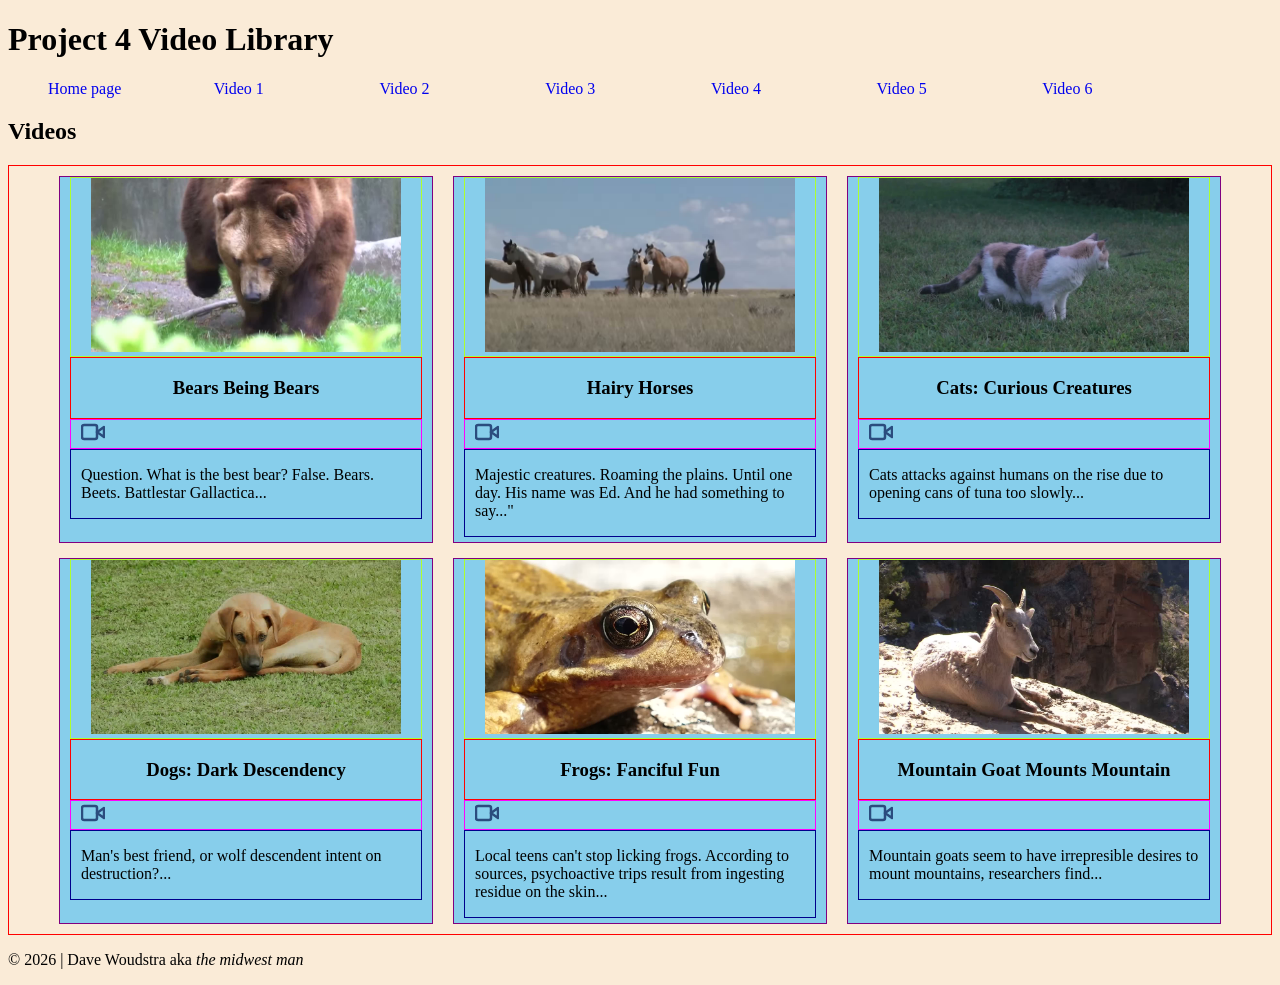
==== responsive-video/index.html @ b9c3d8f3 "1/3 done home html page and css done" ====
<!DOCTYPE html>
<html lang="en">

<head>
    <meta charset="UTF-8">
    <meta name="viewport" content="width=device-width, initial-scale=1.0">
    <title>Project 4</title>
    <link rel="stylesheet" href="css/styles.css">
</head>

<body>

    <header class="header">
        <h1> Project 4 Video Library </h1>


        <nav class="navbar">
            <input type="checkbox" id="checkbox-toggle" />
            <label for="checkbox-toggle" class="menu-btn"></label>
            <ul class="menu">
                <li class="submenu-link"><a href="index.html">Home page</a></li>
                <li class="submenu-link"><a href="video1.html">Video 1</a></li>
                <li class="submenu-link"><a href="video2.html">Video 2</a></li>
                <li class="submenu-link"><a href="video3.html">Video 3</a></li>
                <li class="submenu-link"><a href="video4.html">Video 4</a></li>
                <li class="submenu-link"><a href="video5.html">Video 5</a></li>
                <li class="submenu-link"><a href="video6.html">Video 6</a></li>
            </ul>
        </nav>
    </header>

    <main>
        <h2>Videos</h2>
        <section>

            <div class="card">
                <a href="video1.html" class="video-link"></a>
                <div class="contents">
                    <div class="poster">
                        <img src="assets/images/video-1-frame1.jpg" alt="Bear">
                    </div>
                    <div class="title">
                        <h3>Bears Being Bears</h3>
                    </div>
                    <div class="icon">
                        <img src="assets/images/video-icon.svg" alt="Video Icon">
                    </div>
                    <div class="description">
                        <p>Question. What is the best bear? False. Bears. Beets. Battlestar Gallactica...</p>
                    </div>
                </div>
            </div>

            <div class="card">
                <a href="video2.html" class="video-link"></a>
                <div class="contents">
                    <div class="poster">
                        <img src="assets/images/video-2-frame1.jpg" alt="Horses">
                    </div>
                    <div class="title">
                        <h3>Hairy Horses</h3>
                    </div>
                    <div class="icon">
                        <img src="assets/images/video-icon.svg" alt="Video Icon">
                    </div>
                    <div class="description">
                        <p>Majestic creatures. Roaming the plains. Until one day. His name was Ed. And he had something
                            to say..."</p>
                    </div>
                </div>
            </div>

            <div class="card">
                <a href="video3.html" class="video-link"></a>
                <div class="contents">
                    <div class="poster">
                        <img src="assets/images/video-3-frame1.jpg" alt="Cat">
                    </div>
                    <div class="title">
                        <h3>Cats: Curious Creatures</h3>
                    </div>
                    <div class="icon">
                        <img src="assets/images/video-icon.svg" alt="Video Icon">
                    </div>
                    <div class="description">
                        <p>Cats attacks against humans on the rise due to opening cans of tuna too slowly...</p>
                    </div>
                </div>
            </div>

            <div class="card">
                <a href="video4.html" class="video-link"></a>
                <div class="contents">
                    <div class="poster">
                        <img src="assets/images/video-4-frame1.jpg" alt="Dog">
                    </div>
                    <div class="title">
                        <h3>Dogs: Dark Descendency</h3>
                    </div>
                    <div class="icon">
                        <img src="assets/images/video-icon.svg" alt="Video Icon">
                    </div>
                    <div class="description">
                        <p>Man's best friend, or wolf descendent intent on destruction?...</p>
                    </div>
                </div>
            </div>

            <div class="card">
                <a href="video5.html" class="video-link"></a>
                <div class="contents">
                    <div class="poster">
                        <img src="assets/images/video-5-frame1.jpg" alt="Frog">
                    </div>
                    <div class="title">
                        <h3>Frogs: Fanciful Fun</h3>
                    </div>
                    <div class="icon">
                        <img src="assets/images/video-icon.svg" alt="Video Icon">
                    </div>
                    <div class="description">
                        <p>Local teens can't stop licking frogs. According to sources, psychoactive trips result from
                            ingesting residue on the skin...</p>
                    </div>
                </div>
            </div>

            <div class="card">
                <a href="video6.html" class="video-link"></a>
                <div class="contents">
                    <div class="poster">
                        <img src="assets/images/video-6-frame1.jpg" alt="Mountain Goat">
                    </div>
                    <div class="title">
                        <h3>Mountain Goat Mounts Mountain</h3>
                    </div>
                    <div class="icon">
                        <img src="assets/images/video-icon.svg" alt="Video Icon">
                    </div>
                    <div class="description">
                        <p>Mountain goats seem to have irrepresible desires to mount mountains, researchers find...</p>
                    </div>
                </div>
            </div>
        </section>
    </main>




    <!-- <a href="video2.html" class="video-link"></a> -->
    <!-- <div class="card">Box 2</div> -->

    <!-- <a href="video3.html" class="video-link"></a> -->
    <!-- <div class="card">Box 3</div> -->
    <!-- <a href="video4.html" class="video-link"></a> -->
    <!-- <div class="card">Box 4</div> -->
    <!-- <a href="video5.html" class="video-link"></a> -->
    <!-- <div class="card">Box 5</div> -->
    <!-- <a href="video6.html" class="video-link"></a> -->
    <!-- <div class="card">Box 6</div> -->
    <!-- </section> -->
    <!-- </main> -->

    <footer>

        <p>&copy; 2026 | Dave Woudstra aka <em>the midwest man</em></p>

    </footer>









    <!--
    <main>
        <h2>Videos</h2>
        <div class="gallery-grid">
            <a href="video1.html" class="video-card"></a>
            <img src="assets/images/video-1-frame1.jpg" alt="Bear">
            <div class="card-thumbnail-wrapper"></div>
            <div class="card-content">
                <div class="card-icon-container"></div>
                <div class="card-text">
                    <h3 class="card-title">Bears being Bears</h3>
                    <p class="card-description">
                        "Bears, Beets, Battlestar Gallactica. Question. What kind of bear is best?"
                    </p>
                </div>
            </div>
            <a href="video2.html" class="video-card"></a>
            <img src="assets/images/video-2-frame1.jpg" alt="Horses">
            <div class="card-thumbnail-wrapper"></div>
            <div class="card-content">
                <div class="card-icon-container"></div>
                <div class="card-text">
                    <h3 class="card-title">Horses Roaming Free</h3>
                    <p class="card-description">
                        "Majestic creatures. Roaming the plans. Until one day. His name was Ed. And he had something to
                        say..."
                    </p>
                </div>
            </div>
            <a href="video3.html" class="video-card"></a>
            <img src="assets/images/video-3-frame1.jpg" alt="Cat">
            <div class="card-thumbnail-wrapper"></div>
            <div class="card-content">
                <div class="card-icon-container"></div>
                <div class="card-text">
                    <h3 class="card-title">Cats: Curious Creatures</h3>
                    <p class="card-description">
                        "Cats murdering humans is on the rise due to lack of tuna"
                    </p>
                </div>
            </div>
            <a href="video4.html" class="video-card"></a>
            <img src="assets/images/video-4-frame1.jpg" alt="Dog">
            <div class="card-thumbnail-wrapper"></div>
            <div class="card-content">
                <div class="card-icon-container"></div>
                <div class="card-text">
                    <h3 class="card-title">Dogs: Dark Descendency</h3>
                    <p class="card-description">
                        "Man's best friend, or wolf descendent intent on destruction?"
                    </p>
                </div>
            </div>
            <a href="video5.html" class="video-card"></a>
            <img src="assets/images/video-5-frame1.jpg" alt="Frog">
            <div class="card-thumbnail-wrapper"></div>
            <div class="card-content">
                <div class="card-icon-container"></div>
                <div class="card-text">
                    <h3 class="card-title">Frogs: Fanciful Fun</h3>
                    <p class="card-description">
                        "Local teens can't stop licking frogs. According to sources, psychoactive trips result from
                        ingesting residue on the skin. "
                    </p>
                </div>
            </div>
            <a href="video6.html" class="video-card"></a>
            <img src="assets/images/video-6-frame1.jpg" alt="Mountain Goat">
            <div class="card-thumbnail-wrapper"></div>
            <div class="card-content">
                <div class="card-icon-container"></div>
                <div class="card-text">
                    <h3 class="card-title">Mountain Goat Mounting Mountain</h3>
                    <p class="card-description">
                        "Mountain goats seem to have irrepresible desires to mount mountains, researchers find."
                    </p>
                </div>
            </div>
        -->















</body>

</html>
---- responsive-video/css/styles.css ----
* {
    box-sizing: border-box;

}

body {
    background-color: antiquewhite;
}

header {
    background-color: antiquewhite;

    .navbar {

        .menu {
            display: none;
        }

        .menu-btn {
            display: block;
            padding: 1em;
            color: black;
        }

        .menu-btn::after {
            content: "\2630";
        }

        #checkbox-toggle {
            display: none;
        }

        #checkbox-toggle:checked~.menu {
            display: block;
        }

        #checkbox-toggle:checked~.menu-btn::after {
            content: "\2716";
        }

        .submenu-link {
            list-style: none;
        }

        .submenu-link a {
            text-decoration: none;

        }

        .submenu-link a:hover {
            outline: 3px solid;
            outline-offset: 6px;
            background-color: #fff8c6;
            border-radius: 6px;
        }

        .submenu-link a:focus-visible {
            outline: 3px solid;
            outline-offset: 6px;
            background-color: #fff8c6;
            border-radius: 6px;
        }



        @media (min-width: 768px) {

            .menu {
                display: flex;
                flex-wrap: wrap;
            }

            .submenu-link {
                flex-grow: 1;
                flex-basis: 13%;
                list-style: none;
            }

            .menu-btn {
                display: none;
            }

            #checkbox-toggle:checked~.menu {
                display: flex;
            }


        }

        @media (min-width: 1200px) {

            .menu {
                display: flex;
                flex-wrap: wrap;
                max-width: 1200px;
            }
        }
    }
}

main {

    section {
        display: grid;
        grid-template-columns: 1fr;
        grid-template-rows: repeat(6, auto);
        gap: 15px 20px;
        border: solid 1px red;
        padding-bottom: 10px;
        padding-top: 10px;
        padding-left: 50px;
        padding-right: 50px;
    }

    .card {
        background-color: skyblue;
        display: flex;
        flex-wrap: wrap;
        /* flex-direction: column; */
        /* justify-content: space-between; */
        /* align-items: center; */
        padding-bottom: 5px;
        border: solid 1px purple;
        position: relative;
    }

    .video-link {
        position: absolute;
        inset: 0;
        z-index: 10;
        background: transparent;
        text-indent: -9999px;
        cursor: pointer;
    }

    .contents {
        flex-grow: 1;
        flex-basis: 100%;
        padding-left: 10px;
        padding-right: 10px;
    }

    .poster {
        border: greenyellow solid 1px;

        padding-left: 10px;
        padding-right: 10px;
    }

    .poster img {
        max-width: 100%;
        height: auto;

        padding-left: 10px;
        padding-right: 10px;
    }

    .title {
        border: red solid 1px;
        flex-grow: 1;
        flex-basis: 100%;
        padding-left: 10px;
        padding-right: 10px;
        text-align: center;


    }

    .icon {
        border: magenta solid 1px;
        flex-grow: 1;
        flex-basis: 75%;
        padding-left: 10px;
        padding-right: 10px;
    }

    .description {
        border: solid 1px darkblue;
        flex-grow: 1;
        flex-basis: 100%;
        padding-left: 10px;
        padding-right: 10px;
    }

    /* .text { */
    /* flex-grow: 1; */
    /* flex-basis: 25%; */
    /* padding-left: 10px; */
    /* padding-right: 10px; */


    @media (min-width: 768px) {
        section {
            display: grid;
            grid-template-columns: 1fr 1fr;
            grid-template-rows: repeat(3, auto);
            gap: 15px 20px;
            border: solid 1px red;
            padding-bottom: 10px;
            padding-top: 10px;
            padding-left: 50px;
            padding-right: 50px;
        }

        .card {
            background-color: skyblue;
            display: flex;
            flex-wrap: wrap;
            /* flex-direction: column; */
            /* justify-content: space-between; */
            /* align-items: center; */
            padding-bottom: 5px;
            border: solid 1px purple;
        }

        .contents {
            flex-grow: 1;
            flex-basis: 66%;
            padding-left: 10px;
            padding-right: 10px;
        }

        .poster {
            border: greenyellow solid 1px;

            padding-left: 10px;
            padding-right: 10px;
        }

        .poster img {
            max-width: 100%;
            height: auto;

            padding-left: 10px;
            padding-right: 10px;
        }

        .title {
            border: red solid 1px;
            flex-grow: 1;
            flex-basis: 66%;
            padding-left: 10px;
            padding-right: 10px;
            text-align: center;


        }

        .icon {
            border: magenta solid 1px;
            flex-grow: 1;
            flex-basis: 66%;
            padding-left: 10px;
            padding-right: 10px;
        }

        .description {
            border: solid 1px darkblue;
            flex-grow: 1;
            flex-basis: 66%;
            padding-left: 10px;
            padding-right: 10px;
        }

        /* .text { */
        /* flex-grow: 1; */
        /* flex-basis: 25%; */
        /* padding-left: 10px; */
        /* padding-right: 10px; */
        /* } */

    }

    @media (min-width: 1000px) {

        section {
            display: grid;
            grid-template-columns: 1fr 1fr 1fr;
            grid-template-rows: repeat(2, auto);
            gap: 15px 20px;
            border: solid 1px red;
            padding-bottom: 10px;
            padding-top: 10px;
            padding-left: 50px;
            padding-right: 50px;
        }

        .card {
            background-color: skyblue;
            display: flex;
            flex-wrap: wrap;
            /* flex-direction: column; */
            /* justify-content: space-between; */
            /* align-items: center; */
            padding-bottom: 5px;
            border: solid 1px purple;
        }

        .contents {
            flex-grow: 1;
            flex-basis: 33%;
            padding-left: 10px;
            padding-right: 10px;
        }

        .poster {
            border: greenyellow solid 1px;

            padding-left: 10px;
            padding-right: 10px;
        }

        .poster img {
            max-width: 100%;
            height: auto;

            padding-left: 10px;
            padding-right: 10px;
        }

        .title {
            border: red solid 1px;
            flex-grow: 1;
            flex-basis: 33%;
            padding-left: 10px;
            padding-right: 10px;
            text-align: center;


        }

        .icon {
            border: magenta solid 1px;
            flex-grow: 1;
            flex-basis: 33%;
            padding-left: 10px;
            padding-right: 10px;
        }

        .description {
            border: solid 1px darkblue;
            flex-grow: 1;
            flex-basis: 33%;
            padding-left: 10px;
            padding-right: 10px;
        }
    }


    /* .gallery-grid { */
    /* display: grid; */
    /* grid-template-columns: 1fr 1fr; */
    /* grid-template-rows: repeat(3, 200px); */
    /* border: solid 1px red; */
    /* gap: 15px 20px; */

    /* } */

    /* .video-card { */
    /* display: flex; */
    /* background-color: blueviolet; */

    /* } */
    /*  */
    /* .card-content { */
    /* display: flex; */
    /* flex-wrap: wrap; */
    /* background-color: chartreuse; */
    /* } */

    /* .card-icon-container { */
    /* display: flex; */
    /* background-color: deeppink; */
    /* } */





    footer {
        background-color: antiquewhite;
        padding-top: 100px;
        margin-bottom: 0;
        margin: 0 auto;
    }
}
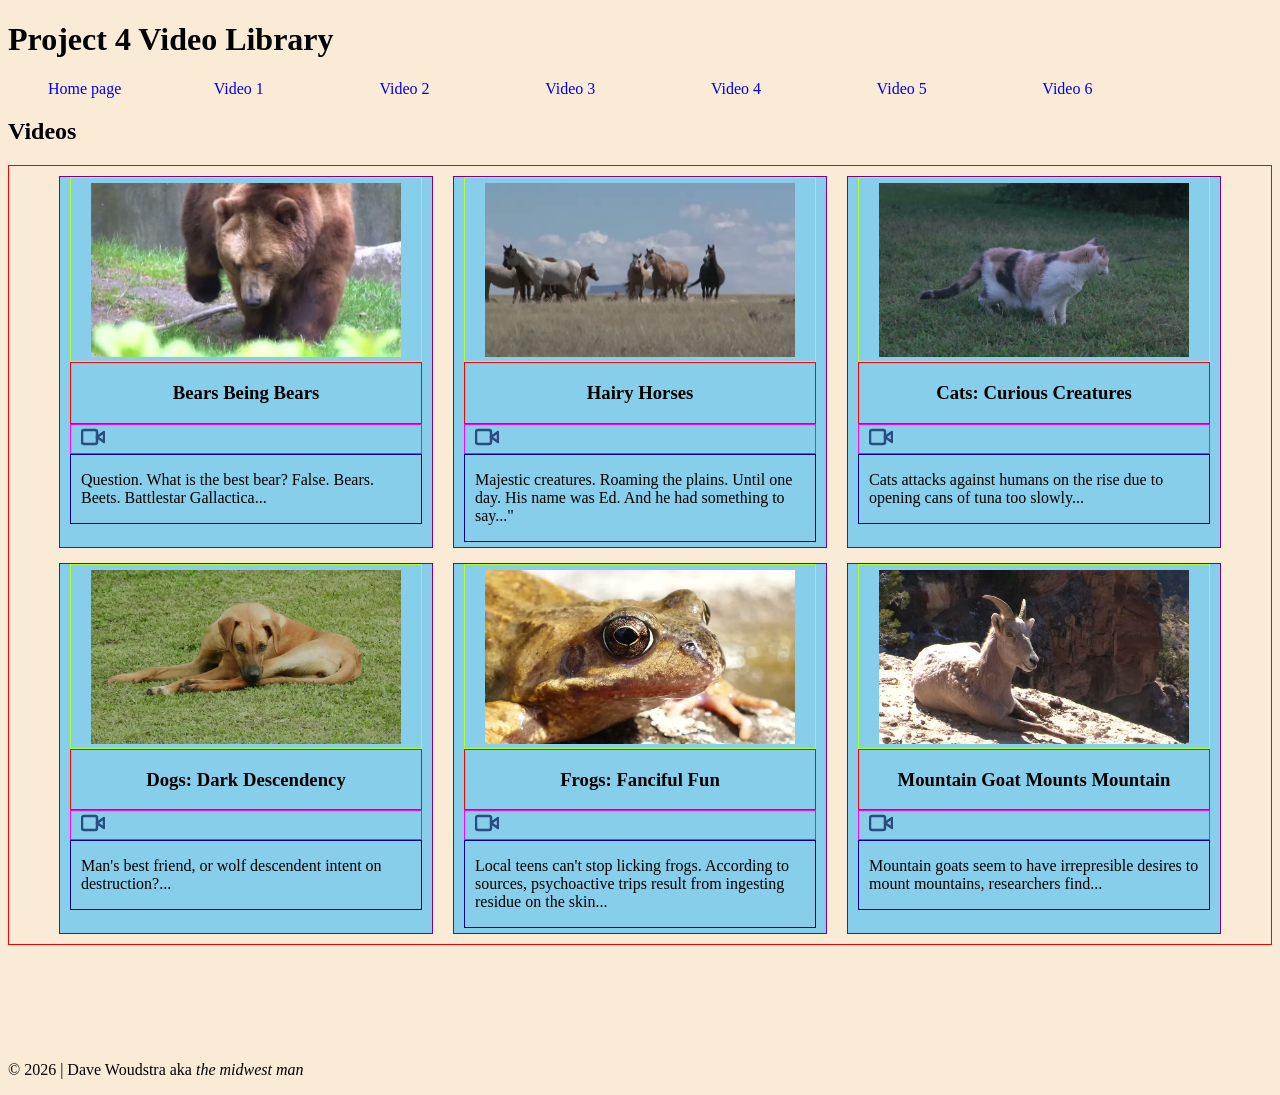
==== commit 15c79f47: "changes" ====
--- a/responsive-video/index.html
+++ b/responsive-video/index.html
@@ -145,131 +145,12 @@
         </section>
     </main>
 
-
-
-
-    <!-- <a href="video2.html" class="video-link"></a> -->
-    <!-- <div class="card">Box 2</div> -->
-
-    <!-- <a href="video3.html" class="video-link"></a> -->
-    <!-- <div class="card">Box 3</div> -->
-    <!-- <a href="video4.html" class="video-link"></a> -->
-    <!-- <div class="card">Box 4</div> -->
-    <!-- <a href="video5.html" class="video-link"></a> -->
-    <!-- <div class="card">Box 5</div> -->
-    <!-- <a href="video6.html" class="video-link"></a> -->
-    <!-- <div class="card">Box 6</div> -->
-    <!-- </section> -->
-    <!-- </main> -->
-
     <footer>
 
         <p>&copy; 2026 | Dave Woudstra aka <em>the midwest man</em></p>
 
     </footer>
 
-
-
-
-
-
-
-
-
-    <!--
-    <main>
-        <h2>Videos</h2>
-        <div class="gallery-grid">
-            <a href="video1.html" class="video-card"></a>
-            <img src="assets/images/video-1-frame1.jpg" alt="Bear">
-            <div class="card-thumbnail-wrapper"></div>
-            <div class="card-content">
-                <div class="card-icon-container"></div>
-                <div class="card-text">
-                    <h3 class="card-title">Bears being Bears</h3>
-                    <p class="card-description">
-                        "Bears, Beets, Battlestar Gallactica. Question. What kind of bear is best?"
-                    </p>
-                </div>
-            </div>
-            <a href="video2.html" class="video-card"></a>
-            <img src="assets/images/video-2-frame1.jpg" alt="Horses">
-            <div class="card-thumbnail-wrapper"></div>
-            <div class="card-content">
-                <div class="card-icon-container"></div>
-                <div class="card-text">
-                    <h3 class="card-title">Horses Roaming Free</h3>
-                    <p class="card-description">
-                        "Majestic creatures. Roaming the plans. Until one day. His name was Ed. And he had something to
-                        say..."
-                    </p>
-                </div>
-            </div>
-            <a href="video3.html" class="video-card"></a>
-            <img src="assets/images/video-3-frame1.jpg" alt="Cat">
-            <div class="card-thumbnail-wrapper"></div>
-            <div class="card-content">
-                <div class="card-icon-container"></div>
-                <div class="card-text">
-                    <h3 class="card-title">Cats: Curious Creatures</h3>
-                    <p class="card-description">
-                        "Cats murdering humans is on the rise due to lack of tuna"
-                    </p>
-                </div>
-            </div>
-            <a href="video4.html" class="video-card"></a>
-            <img src="assets/images/video-4-frame1.jpg" alt="Dog">
-            <div class="card-thumbnail-wrapper"></div>
-            <div class="card-content">
-                <div class="card-icon-container"></div>
-                <div class="card-text">
-                    <h3 class="card-title">Dogs: Dark Descendency</h3>
-                    <p class="card-description">
-                        "Man's best friend, or wolf descendent intent on destruction?"
-                    </p>
-                </div>
-            </div>
-            <a href="video5.html" class="video-card"></a>
-            <img src="assets/images/video-5-frame1.jpg" alt="Frog">
-            <div class="card-thumbnail-wrapper"></div>
-            <div class="card-content">
-                <div class="card-icon-container"></div>
-                <div class="card-text">
-                    <h3 class="card-title">Frogs: Fanciful Fun</h3>
-                    <p class="card-description">
-                        "Local teens can't stop licking frogs. According to sources, psychoactive trips result from
-                        ingesting residue on the skin. "
-                    </p>
-                </div>
-            </div>
-            <a href="video6.html" class="video-card"></a>
-            <img src="assets/images/video-6-frame1.jpg" alt="Mountain Goat">
-            <div class="card-thumbnail-wrapper"></div>
-            <div class="card-content">
-                <div class="card-icon-container"></div>
-                <div class="card-text">
-                    <h3 class="card-title">Mountain Goat Mounting Mountain</h3>
-                    <p class="card-description">
-                        "Mountain goats seem to have irrepresible desires to mount mountains, researchers find."
-                    </p>
-                </div>
-            </div>
-        -->
-
-
-
-
-
-
-
-
-
-
-
-
-
-
-
 </body>
 
 </html>
--- a/responsive-video/css/styles.css
+++ b/responsive-video/css/styles.css
@@ -74,6 +74,7 @@
                 flex-grow: 1;
                 flex-basis: 13%;
                 list-style: none;
+
             }
 
             .menu-btn {
@@ -99,6 +100,9 @@
 }
 
 main {
+
+    /* CSS for home page */
+    /* CSS starts with mobile-first */
 
     section {
         display: grid;
@@ -116,9 +120,6 @@
         background-color: skyblue;
         display: flex;
         flex-wrap: wrap;
-        /* flex-direction: column; */
-        /* justify-content: space-between; */
-        /* align-items: center; */
         padding-bottom: 5px;
         border: solid 1px purple;
         position: relative;
@@ -138,6 +139,7 @@
         flex-basis: 100%;
         padding-left: 10px;
         padding-right: 10px;
+        max-width: 800px;
     }
 
     .poster {
@@ -145,6 +147,9 @@
 
         padding-left: 10px;
         padding-right: 10px;
+        padding-top: 5px;
+
+
     }
 
     .poster img {
@@ -154,6 +159,8 @@
         padding-left: 10px;
         padding-right: 10px;
     }
+
+
 
     .title {
         border: red solid 1px;
@@ -182,12 +189,8 @@
         padding-right: 10px;
     }
 
-    /* .text { */
-    /* flex-grow: 1; */
-    /* flex-basis: 25%; */
-    /* padding-left: 10px; */
-    /* padding-right: 10px; */
-
+
+    /* style for larger screens--tablets, etc. */
 
     @media (min-width: 768px) {
         section {
@@ -262,14 +265,11 @@
             padding-right: 10px;
         }
 
-        /* .text { */
-        /* flex-grow: 1; */
-        /* flex-basis: 25%; */
-        /* padding-left: 10px; */
-        /* padding-right: 10px; */
-        /* } */
-
-    }
+
+
+    }
+
+    /* media rule for large screens: desktops, etc. */
 
     @media (min-width: 1000px) {
 
@@ -289,9 +289,6 @@
             background-color: skyblue;
             display: flex;
             flex-wrap: wrap;
-            /* flex-direction: column; */
-            /* justify-content: space-between; */
-            /* align-items: center; */
             padding-bottom: 5px;
             border: solid 1px purple;
         }
@@ -346,41 +343,58 @@
         }
     }
 
-
-    /* .gallery-grid { */
-    /* display: grid; */
-    /* grid-template-columns: 1fr 1fr; */
-    /* grid-template-rows: repeat(3, 200px); */
-    /* border: solid 1px red; */
-    /* gap: 15px 20px; */
-
-    /* } */
-
-    /* .video-card { */
-    /* display: flex; */
-    /* background-color: blueviolet; */
-
-    /* } */
-    /*  */
-    /* .card-content { */
-    /* display: flex; */
-    /* flex-wrap: wrap; */
-    /* background-color: chartreuse; */
-    /* } */
-
-    /* .card-icon-container { */
-    /* display: flex; */
-    /* background-color: deeppink; */
-    /* } */
-
-
-
-
-
-    footer {
-        background-color: antiquewhite;
-        padding-top: 100px;
-        margin-bottom: 0;
-        margin: 0 auto;
-    }
+    /* CSS for individual pages */
+    /* starts with mobile first, and maxes out at 800px */
+
+    .single_page {
+        display: grid;
+        grid-template-columns: 1fr;
+        grid-template-rows: 1fr;
+        border: solid 1px red;
+
+    }
+
+
+
+    video {
+        width: 100%;
+        height: auto;
+    }
+
+    .comments_section {
+        display: flex;
+        flex-wrap: wrap;
+    }
+
+    .comment_components {
+        flex-grow: 1;
+        flex-basis: 100%;
+        padding-left: 10px;
+        padding-right: 10px;
+        max-width: 800px;
+    }
+
+
+
+    .avatar img {
+        max-width: 50px;
+        max-height: 50px;
+
+        padding-left: 10px;
+        padding-right: 10px;
+    }
+
+
+}
+
+
+
+
+
+
+footer {
+    background-color: antiquewhite;
+    padding-top: 100px;
+    margin-bottom: 0;
+    margin: 0 auto;
 }
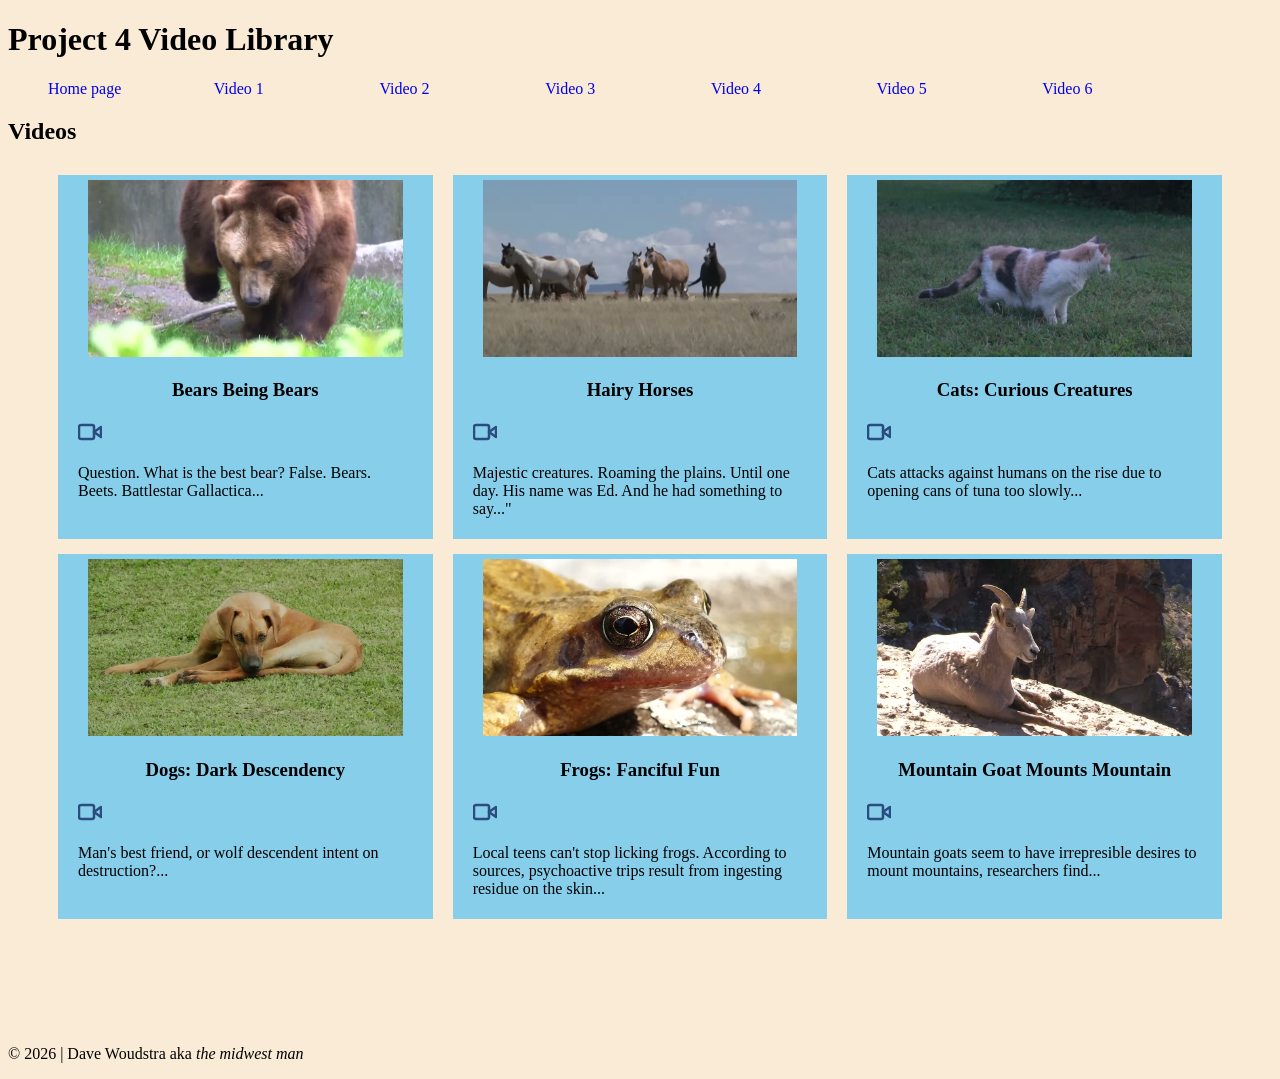
==== commit 55ea4960: "fixed validation errors" ====
--- a/responsive-video/index.html
+++ b/responsive-video/index.html
@@ -15,7 +15,7 @@
 
 
         <nav class="navbar">
-            <input type="checkbox" id="checkbox-toggle" />
+            <input type="checkbox" id="checkbox-toggle">
             <label for="checkbox-toggle" class="menu-btn"></label>
             <ul class="menu">
                 <li class="submenu-link"><a href="index.html">Home page</a></li>
--- a/responsive-video/css/styles.css
+++ b/responsive-video/css/styles.css
@@ -109,7 +109,6 @@
         grid-template-columns: 1fr;
         grid-template-rows: repeat(6, auto);
         gap: 15px 20px;
-        border: solid 1px red;
         padding-bottom: 10px;
         padding-top: 10px;
         padding-left: 50px;
@@ -121,8 +120,20 @@
         display: flex;
         flex-wrap: wrap;
         padding-bottom: 5px;
-        border: solid 1px purple;
         position: relative;
+    }
+
+
+    .card a:hover {
+        outline: 3px solid;
+        outline-offset: 6px;
+        border-radius: 6px;
+    }
+
+    .card a:focus-visible {
+        outline: 3px solid;
+        outline-offset: 6px;
+        border-radius: 6px;
     }
 
     .video-link {
@@ -143,8 +154,6 @@
     }
 
     .poster {
-        border: greenyellow solid 1px;
-
         padding-left: 10px;
         padding-right: 10px;
         padding-top: 5px;
@@ -155,7 +164,6 @@
     .poster img {
         max-width: 100%;
         height: auto;
-
         padding-left: 10px;
         padding-right: 10px;
     }
@@ -163,7 +171,6 @@
 
 
     .title {
-        border: red solid 1px;
         flex-grow: 1;
         flex-basis: 100%;
         padding-left: 10px;
@@ -174,7 +181,6 @@
     }
 
     .icon {
-        border: magenta solid 1px;
         flex-grow: 1;
         flex-basis: 75%;
         padding-left: 10px;
@@ -182,7 +188,6 @@
     }
 
     .description {
-        border: solid 1px darkblue;
         flex-grow: 1;
         flex-basis: 100%;
         padding-left: 10px;
@@ -198,7 +203,6 @@
             grid-template-columns: 1fr 1fr;
             grid-template-rows: repeat(3, auto);
             gap: 15px 20px;
-            border: solid 1px red;
             padding-bottom: 10px;
             padding-top: 10px;
             padding-left: 50px;
@@ -209,11 +213,8 @@
             background-color: skyblue;
             display: flex;
             flex-wrap: wrap;
-            /* flex-direction: column; */
-            /* justify-content: space-between; */
-            /* align-items: center; */
             padding-bottom: 5px;
-            border: solid 1px purple;
+
         }
 
         .contents {
@@ -224,8 +225,6 @@
         }
 
         .poster {
-            border: greenyellow solid 1px;
-
             padding-left: 10px;
             padding-right: 10px;
         }
@@ -233,13 +232,11 @@
         .poster img {
             max-width: 100%;
             height: auto;
-
             padding-left: 10px;
             padding-right: 10px;
         }
 
         .title {
-            border: red solid 1px;
             flex-grow: 1;
             flex-basis: 66%;
             padding-left: 10px;
@@ -250,7 +247,6 @@
         }
 
         .icon {
-            border: magenta solid 1px;
             flex-grow: 1;
             flex-basis: 66%;
             padding-left: 10px;
@@ -258,7 +254,6 @@
         }
 
         .description {
-            border: solid 1px darkblue;
             flex-grow: 1;
             flex-basis: 66%;
             padding-left: 10px;
@@ -278,7 +273,6 @@
             grid-template-columns: 1fr 1fr 1fr;
             grid-template-rows: repeat(2, auto);
             gap: 15px 20px;
-            border: solid 1px red;
             padding-bottom: 10px;
             padding-top: 10px;
             padding-left: 50px;
@@ -290,7 +284,7 @@
             display: flex;
             flex-wrap: wrap;
             padding-bottom: 5px;
-            border: solid 1px purple;
+
         }
 
         .contents {
@@ -301,8 +295,6 @@
         }
 
         .poster {
-            border: greenyellow solid 1px;
-
             padding-left: 10px;
             padding-right: 10px;
         }
@@ -316,7 +308,6 @@
         }
 
         .title {
-            border: red solid 1px;
             flex-grow: 1;
             flex-basis: 33%;
             padding-left: 10px;
@@ -327,7 +318,6 @@
         }
 
         .icon {
-            border: magenta solid 1px;
             flex-grow: 1;
             flex-basis: 33%;
             padding-left: 10px;
@@ -335,7 +325,6 @@
         }
 
         .description {
-            border: solid 1px darkblue;
             flex-grow: 1;
             flex-basis: 33%;
             padding-left: 10px;
@@ -350,7 +339,7 @@
         display: grid;
         grid-template-columns: 1fr;
         grid-template-rows: 1fr;
-        border: solid 1px red;
+
 
     }
 
@@ -379,18 +368,12 @@
     .avatar img {
         max-width: 50px;
         max-height: 50px;
-
         padding-left: 10px;
         padding-right: 10px;
     }
 
 
 }
-
-
-
-
-
 
 footer {
     background-color: antiquewhite;
